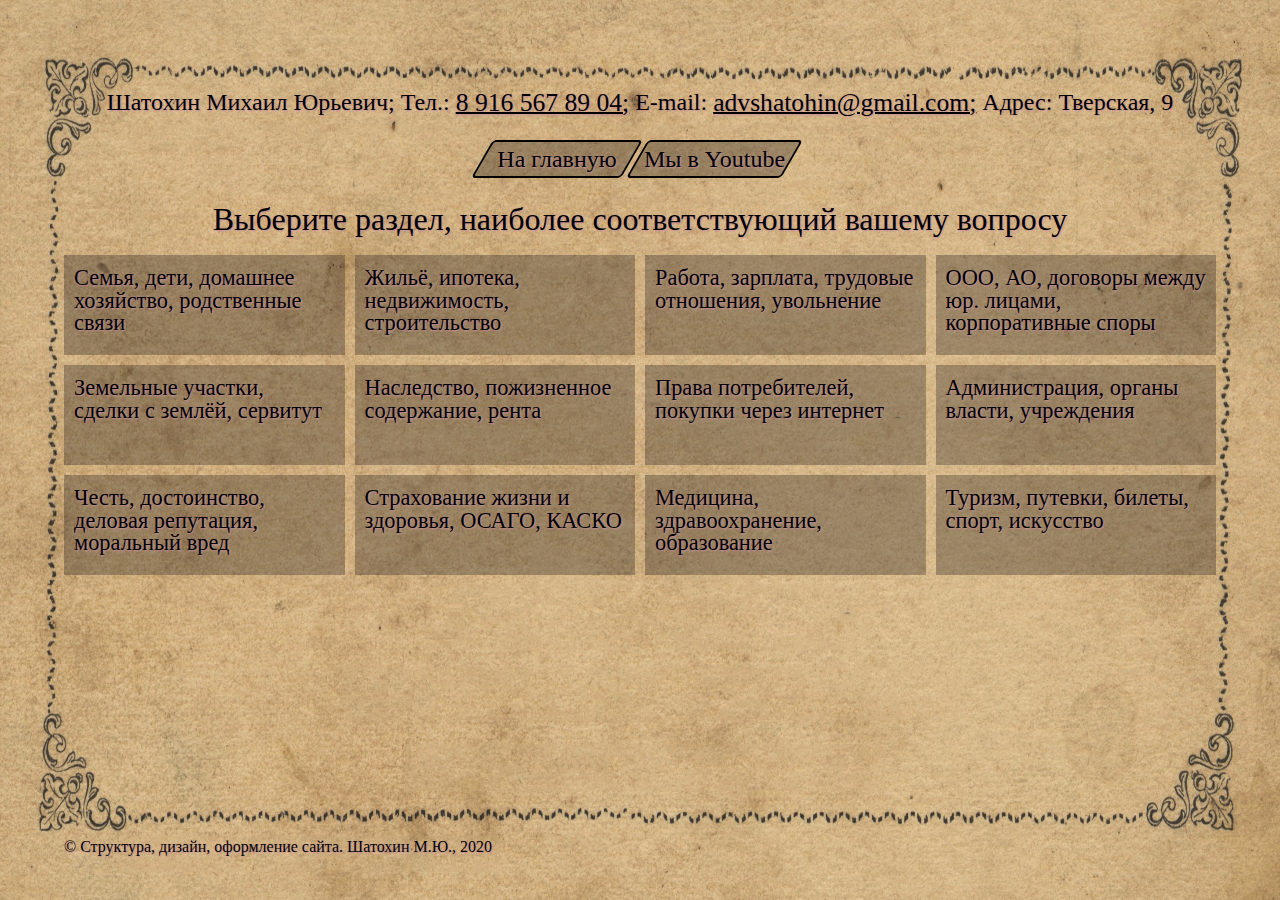
==== categories/index.html @ 27dcad38 "страница категорий" ====
<!DOCTYPE html>
<html lang="ru">
  <head>
    <meta charset="UTF-8" />
    <meta name="viewport" content="width=device-width, initial-scale=1.0" />
    <title>Юрист Шатохин М.Ю.</title>
    <link rel="stylesheet" href="../normilize.css" />

    <link rel="stylesheet" href="style.css" />
  </head>
  <body>
    <div class="page-container">
      <div class="contacts">
        <p>Шатохин Михаил Юрьевич; Тел.:&nbsp;</p>
        <a href="tel:+79165678904">8 916 567 89 04;</a>
        <p>&nbsp;E-mail:&nbsp;</p>
        <a href="mailto:advshatohin@gmail.com">advshatohin@gmail.com;</a>
        <p>&nbsp;Адрес: Тверская, 9</p>
      </div>

      <div class="menu">
        <div class="menu-btn btn"><a href="../index.html">На главную</a></div>
        <div class="menu-btn btn">
          <a href="https://www.youtube.com/channel/UC6h5Be9C0QD7EF3_cO52Mpw"
            >Мы в Youtube</a
          >
        </div>
      </div>
      <h1>Выберите раздел, наиболее соответствующий вашему вопросу</h1>

      <div class="categories">
        <div class="categories-item btn">
          <a href="">Семья, дети, домашнее хозяйство, родственные связи</a>
        </div>
        <div class="categories-item btn">
          <a href="">Жильё, ипотека, недвижимость, строительство</a>
        </div>
        <div class="categories-item btn">
          <a href="">Работа, зарплата, трудовые отношения, увольнение</a>
        </div>
        <div class="categories-item btn">
          <a href="">ООО, АО, договоры между юр. лицами, корпоративные споры</a>
        </div>
        <div class="categories-item btn">
          <a href="">Земельные участки, сделки с землёй, сервитут</a>
        </div>
        <div class="categories-item btn">
          <a href="">Наследство, пожизненное содержание, рента</a>
        </div>
        <div class="categories-item btn">
          <a href="">Права потребителей, покупки через интернет</a>
        </div>
        <div class="categories-item btn">
          <a href="">Администрация, органы власти, учреждения</a>
        </div>
        <div class="categories-item btn">
          <a href="">Честь, достоинство, деловая репутация, моральный вред</a>
        </div>
        <div class="categories-item btn">
          <a href="">Страхование жизни и здоровья, ОСАГО, КАСКО</a>
        </div>
        <div class="categories-item btn">
          <a href="">Медицина, здравоохранение, образование</a>
        </div>
        <div class="categories-item btn">
          <a href="">Туризм, путевки, билеты, спорт, искусство</a>
        </div>
      </div>

      <footer>
        <p>&copy; Структура, дизайн, оформление сайта. Шатохин М.Ю., 2020</p>
      </footer>
    </div>
  </body>
</html>
---- normilize.css ----
html,
body,
div,
span,
applet,
object,
iframe,
h1,
h2,
h3,
h4,
h5,
h6,
p,
blockquote,
pre,
a,
abbr,
acronym,
address,
big,
cite,
code,
del,
dfn,
em,
img,
ins,
kbd,
q,
s,
samp,
small,
strike,
strong,
sub,
sup,
tt,
var,
b,
u,
i,
center,
dl,
dt,
dd,
ol,
ul,
li,
fieldset,
form,
label,
legend,
table,
caption,
tbody,
tfoot,
thead,
tr,
th,
td,
article,
aside,
canvas,
details,
embed,
figure,
figcaption,
footer,
header,
hgroup,
menu,
nav,
output,
ruby,
section,
summary,
time,
mark,
audio,
video {
  margin: 0;
  padding: 0;
  border: 0;
  font-size: 100%;
  font: inherit;
  vertical-align: baseline;
  box-sizing: border-box;
}
/* HTML5 display-role reset for older browsers */
article,
aside,
details,
figcaption,
figure,
footer,
header,
hgroup,
menu,
nav,
section {
  display: block;
}
body {
  line-height: 1;
}
ol,
ul {
  list-style: none;
}
blockquote,
q {
  quotes: none;
}
blockquote:before,
blockquote:after,
q:before,
q:after {
  content: "";
  content: none;
}
table {
  border-collapse: collapse;
  border-spacing: 0;
}
---- categories/style.css ----
.page-container {
  width: 100%;
  min-height: 100vh;
  background-image: url("../img/page-back.jpg");
  background-size: 100% 100%;
  position: relative;
  display: flex;
  flex-direction: column;
  justify-content: start;
  box-sizing: border-box;
  padding: 7% 5%;
}

h1,
h2,
p,
a,
li {
  font-family: Monotype Corsiva;
  color: black;
  text-decoration: none;
  text-shadow: 1px 1px 2px rgb(199, 142, 153);
}

.contacts {
  align-self: center;
  justify-content: center;
  display: flex;
  flex-wrap: wrap;
  flex-direction: row;
  font-size: 1.6rem;
  margin-bottom: 25px;
}
.contacts a {
  text-decoration: underline;
  text-decoration-thickness: 2px;
}

.menu {
  align-self: center;
  display: flex;
  flex-direction: row;
  margin-bottom: 25px;
}
.menu .menu-btn {
  transform: skew(-30deg);
  min-width: 150px;
  margin-right: 5px;
}
.menu .menu-btn a {
  transform: skew(30deg);
  padding: 5px;
  display: block;
  width: 100%;
  text-align: center;
  font-size: 1.5rem;
}

.btn {
  background-color: rgba(22, 20, 21, 0.3);
  border: black 2px solid;
  border-radius: 4px;
}
.btn:hover {
  background-color: rgba(22, 20, 21, 0.5);
}

h1 {
  align-self: center;
  font-size: 2rem;
  margin-bottom: 20px;
}

p,
li {
  font-size: 1.5rem;
}

h2 {
  font-size: 1.7rem;
  font-weight: 400;
}

.categories {
  display: grid;
  grid-template-rows: repeat(3, 1fr);
  grid-template-columns: repeat(4, 1fr);
  gap: 10px;
}
.categories .categories-item {
  border: none;
  border-radius: 0;
  min-height: 100px;
}
.categories .categories-item a {
  display: block;
  padding: 12px 10px;
  width: 100%;
  height: 100%;
  font-size: 1.4rem;
}

footer {
  position: absolute;
  bottom: 5%;
}
footer p {
  font-size: 1rem;
}

@media (min-height: 750px) {
  .page-container {
    padding-bottom: 9%;
  }
}
@media (min-height: 1000px) {
  .page-container {
    padding-bottom: 12%;
    padding-top: 9%;
  }
}
@media (max-width: 1024px) {
  html {
    font-size: 14px;
  }
  .page-container {
    padding-bottom: 12%;
    padding-top: 9%;
  }
  .categories {
    grid-template-rows: repeat(4, 1fr);
    grid-template-columns: repeat(3, 1fr);
  }
}
@media (max-width: 1024px) and (min-height: 800px) {
  .page-container {
    padding-bottom: 15%;
    padding-top: 12%;
  }
}
@media (max-width: 1024px) and (min-height: 1000px) {
  .page-container {
    padding-bottom: 25%;
    padding-top: 25%;
  }
}
@media (max-width: 768px) {
  html {
    font-size: 12px;
  }
  .page-container {
    padding-bottom: 17%;
    padding-top: 15%;
  }
  .categories .categories-item {
    min-height: 10px;
  }
}
@media (max-width: 768px) and (min-height: 750px) {
  .page-container {
    padding-bottom: 20%;
    padding-top: 17%;
  }
}
@media (max-width: 768px) and (min-height: 850px) {
  .page-container {
    padding-bottom: 25%;
    padding-top: 20%;
  }
}
@media (max-width: 768px) and (min-height: 1100px) {
  .page-container {
    padding-bottom: 34%;
    padding-top: 34%;
  }
}
@media (max-width: 425px) {
  html {
    font-size: 12px;
  }
  .categories {
    gap: 5px;
    grid-template-rows: repeat(6, 1fr);
    grid-template-columns: repeat(2, 1fr);
  }
  .categories .categories-item {
    min-height: 10px;
  }
  .categories .categories-item a {
    padding: 6px;
  }
}
@media (max-width: 425px) and (min-height: 700px) {
  .page-container {
    padding-bottom: 20%;
    padding-top: 17%;
  }
}
@media (max-width: 425px) and (min-height: 800px) {
  .page-container {
    padding-bottom: 25%;
    padding-top: 20%;
  }
}
@media (max-width: 425px) and (min-height: 1000px) {
  .page-container {
    padding-bottom: 35%;
    padding-top: 35%;
  }
}
@media (max-width: 320px) {
  html {
    font-size: 11px;
  }
  .instructions {
    margin-left: 5px;
  }
  .menu {
    flex-direction: column;
  }
  .menu .menu-btn {
    margin-bottom: 10px;
  }
}
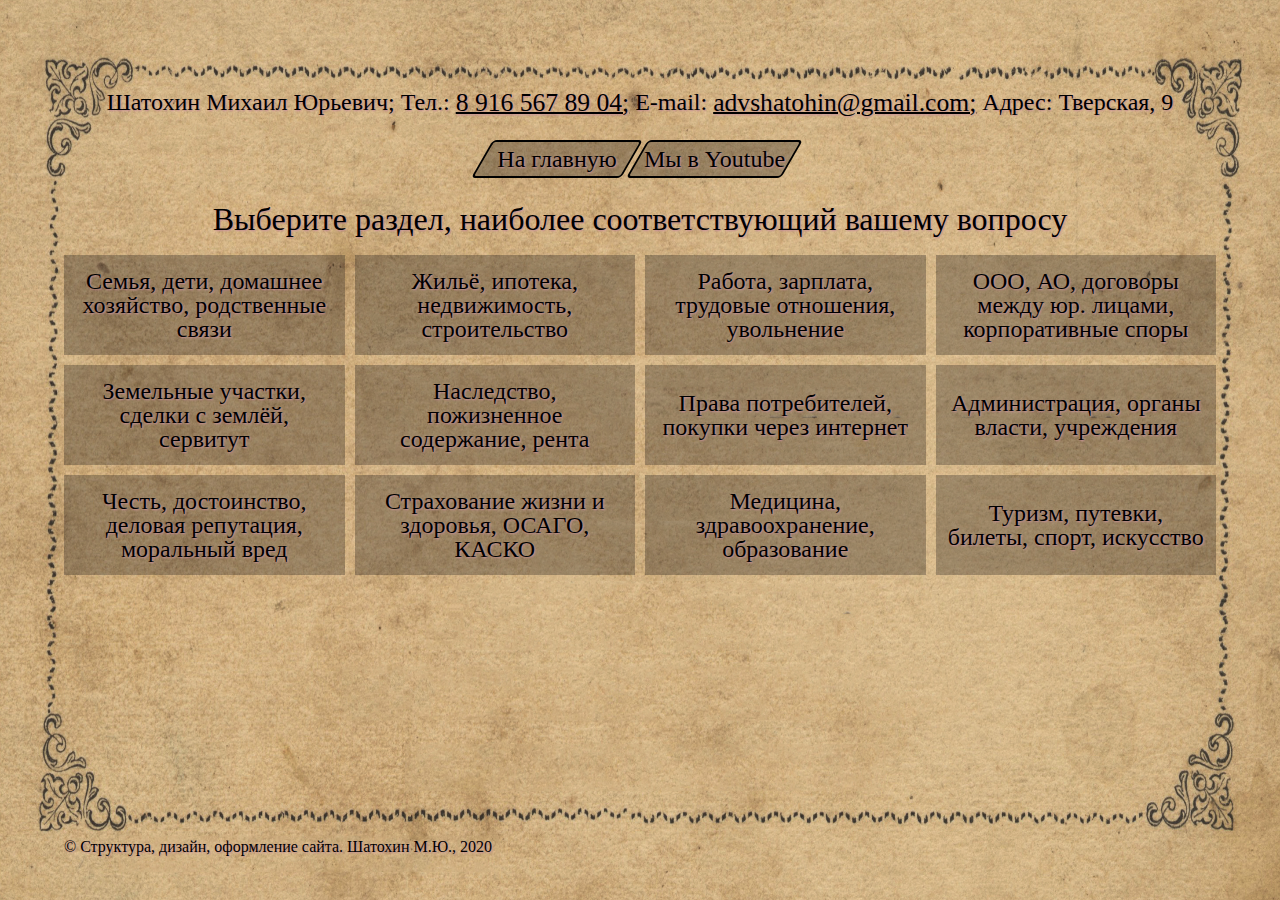
==== commit 39092792: "categorys done" ====
--- a/categories/index.html
+++ b/categories/index.html
@@ -30,40 +30,64 @@
 
       <div class="categories">
         <div class="categories-item btn">
-          <a href="">Семья, дети, домашнее хозяйство, родственные связи</a>
+          <a href="./family/index.html"
+            >Семья, дети, домашнее хозяйство, родственные связи</a
+          >
         </div>
         <div class="categories-item btn">
-          <a href="">Жильё, ипотека, недвижимость, строительство</a>
+          <a href="./realty/index.html"
+            >Жильё, ипотека, недвижимость, строительство</a
+          >
         </div>
         <div class="categories-item btn">
-          <a href="">Работа, зарплата, трудовые отношения, увольнение</a>
+          <a href="./labor/index.html"
+            >Работа, зарплата, трудовые отношения, увольнение</a
+          >
         </div>
         <div class="categories-item btn">
-          <a href="">ООО, АО, договоры между юр. лицами, корпоративные споры</a>
+          <a href="./corporation/index.html"
+            >ООО, АО, договоры между юр. лицами, корпоративные споры</a
+          >
         </div>
         <div class="categories-item btn">
-          <a href="">Земельные участки, сделки с землёй, сервитут</a>
+          <a href="./land/index.html"
+            >Земельные участки, сделки с землёй, сервитут</a
+          >
         </div>
         <div class="categories-item btn">
-          <a href="">Наследство, пожизненное содержание, рента</a>
+          <a href="./heritage/index.html"
+            >Наследство, пожизненное содержание, рента</a
+          >
         </div>
         <div class="categories-item btn">
-          <a href="">Права потребителей, покупки через интернет</a>
+          <a href="./consumer/index.html"
+            >Права потребителей, покупки через интернет</a
+          >
         </div>
         <div class="categories-item btn">
-          <a href="">Администрация, органы власти, учреждения</a>
+          <a href="./goverment/index.html"
+            >Администрация, органы власти, учреждения</a
+          >
         </div>
         <div class="categories-item btn">
-          <a href="">Честь, достоинство, деловая репутация, моральный вред</a>
+          <a href="./honor/index.html"
+            >Честь, достоинство, деловая репутация, моральный вред</a
+          >
         </div>
         <div class="categories-item btn">
-          <a href="">Страхование жизни и здоровья, ОСАГО, КАСКО</a>
+          <a href="./insurance/index.html"
+            >Страхование жизни и здоровья, ОСАГО, КАСКО</a
+          >
         </div>
         <div class="categories-item btn">
-          <a href="">Медицина, здравоохранение, образование</a>
+          <a href="./med_edu/index.html"
+            >Медицина, здравоохранение, образование</a
+          >
         </div>
         <div class="categories-item btn">
-          <a href="">Туризм, путевки, билеты, спорт, искусство</a>
+          <a href="./tourism/index.html"
+            >Туризм, путевки, билеты, спорт, искусство</a
+          >
         </div>
       </div>
 
--- a/categories/style.css
+++ b/categories/style.css
@@ -91,13 +91,17 @@
   border: none;
   border-radius: 0;
   min-height: 100px;
+  display: flex;
+  justify-content: center;
+  align-items: center;
+  cursor: pointer;
 }
 .categories .categories-item a {
   display: block;
   padding: 12px 10px;
   width: 100%;
-  height: 100%;
-  font-size: 1.4rem;
+  font-size: 1.5rem;
+  text-align: center;
 }
 
 footer {
